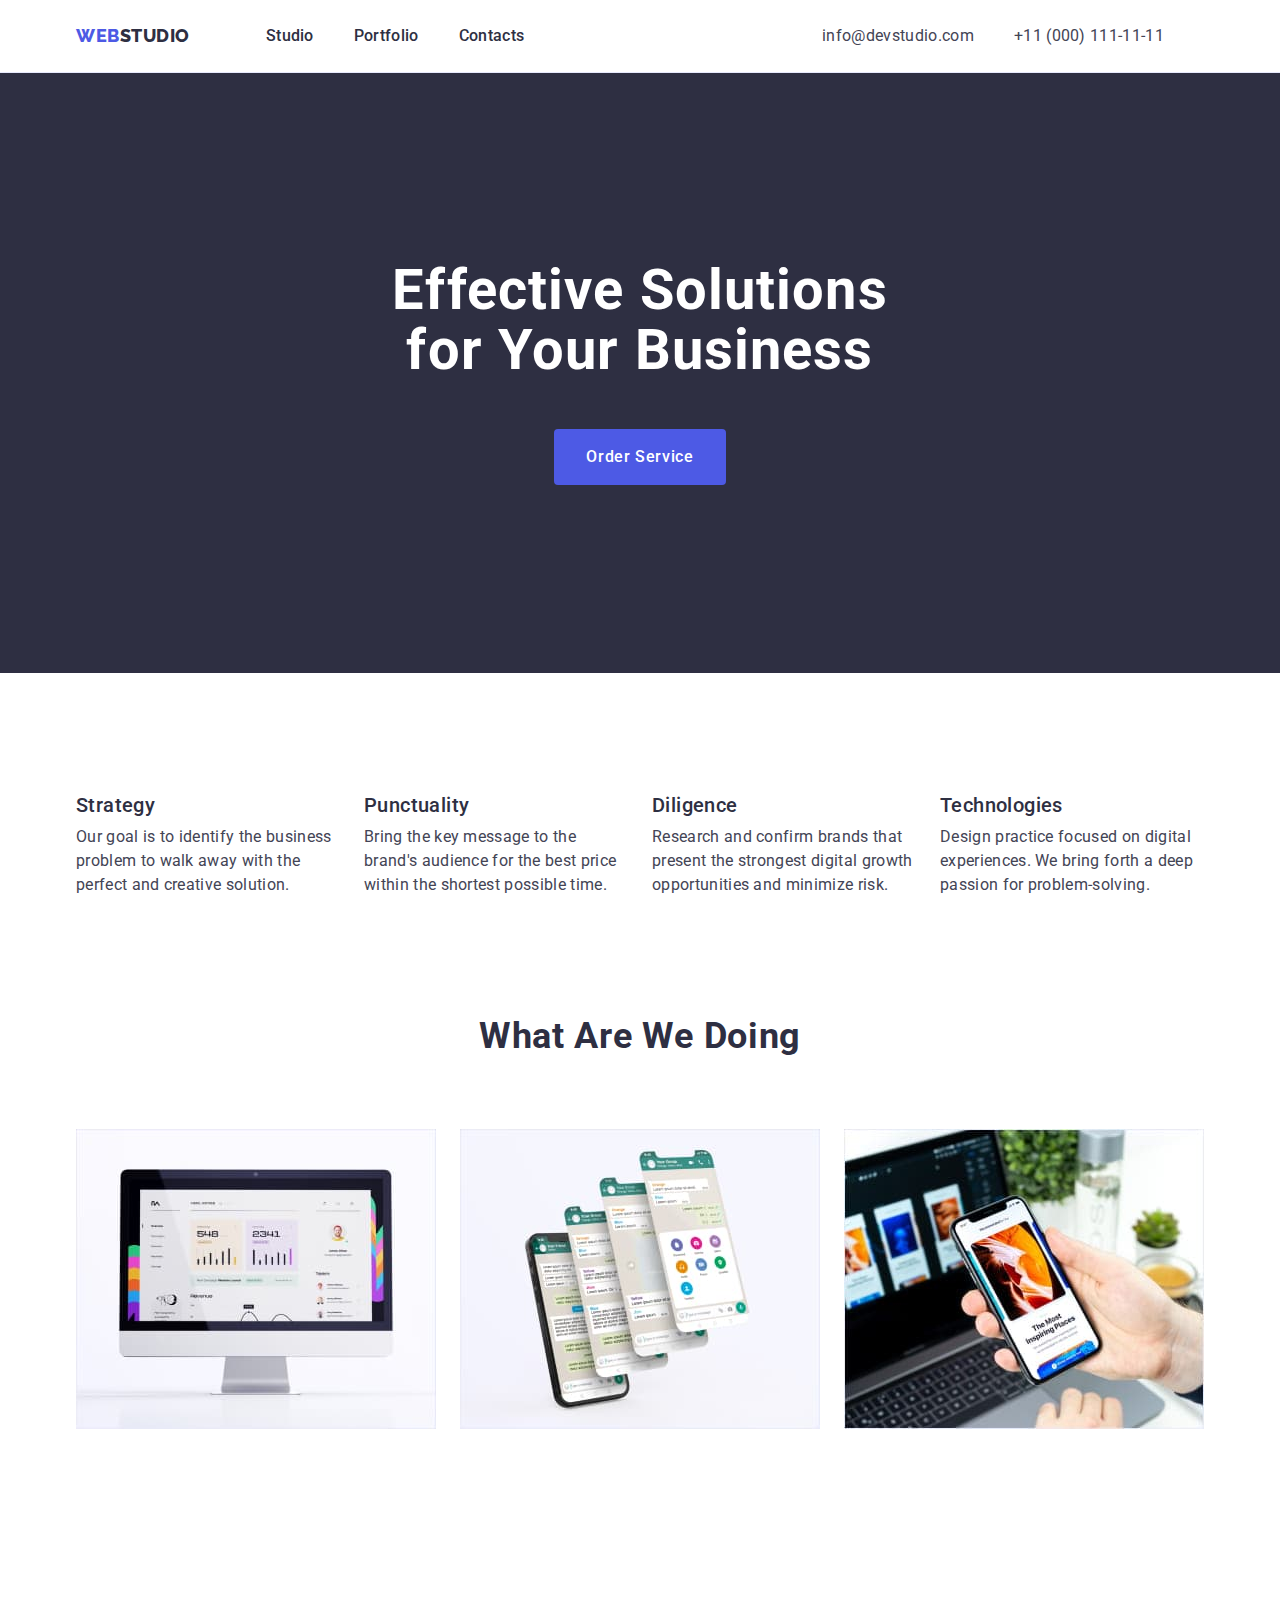
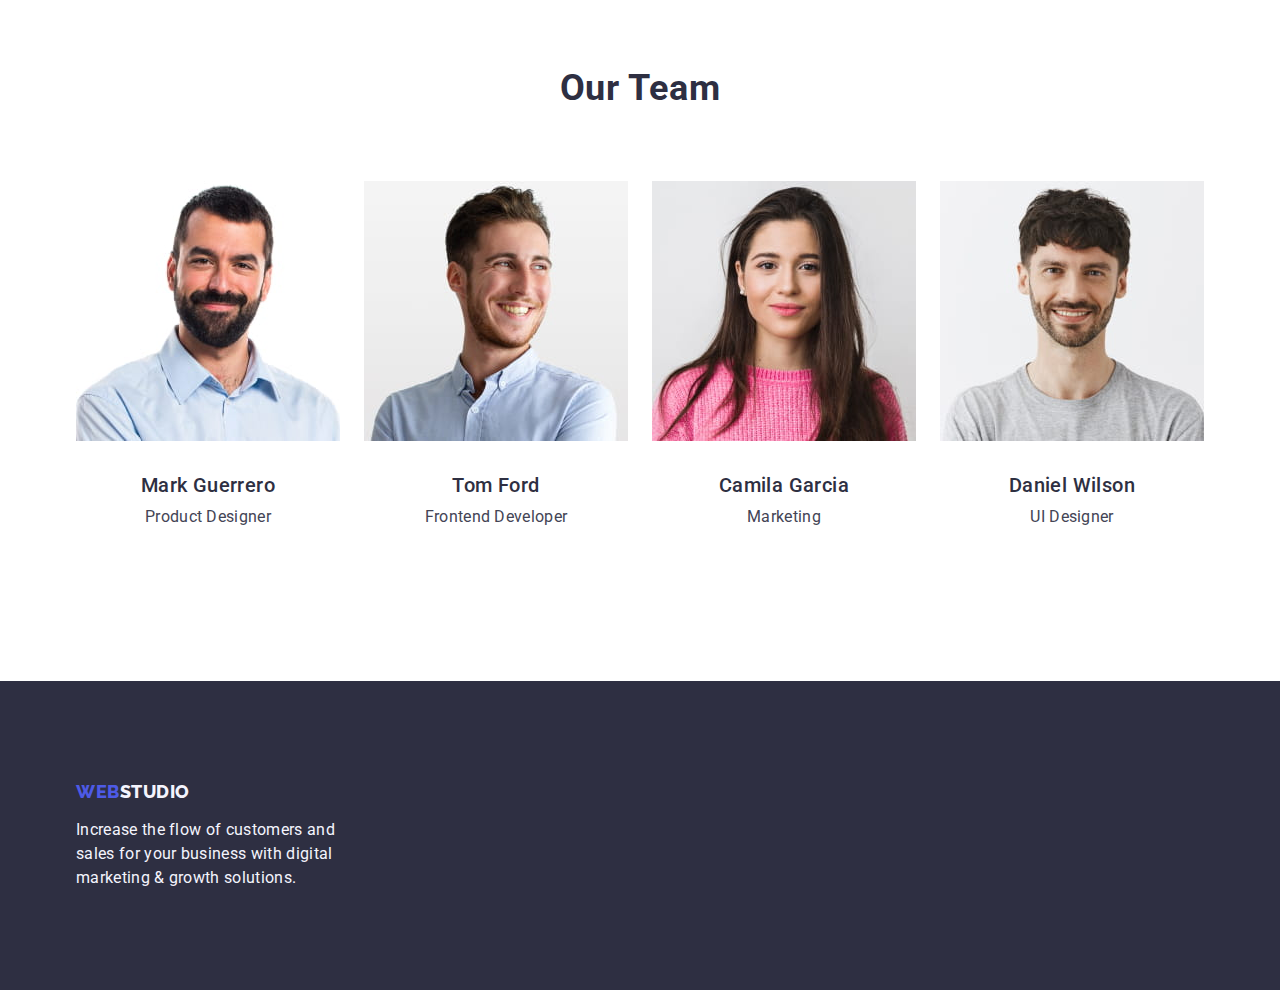
==== index.html @ dcc89d80 "Initial commit" ====
<!DOCTYPE html>
<html lang="en">
  <head>
    <meta charset="UTF-8" />
    <meta http-equiv="X-UA-Compatible" content="IE=edge" />
    <meta name="viewport" content="width=device-width, initial-scale=1.0" />
    <link rel="preconnect" href="https://fonts.googleapis.com" />
    <link rel="preconnect" href="https://fonts.gstatic.com" crossorigin />
    <link
      href="https://fonts.googleapis.com/css2?family=Raleway:wght@800&family=Roboto:wght@400;500;700&display=swap"
      rel="stylesheet"
    />
    <link
      rel="stylesheet"
      href="https://cdnjs.cloudflare.com/ajax/libs/modern-normalize/1.1.0/modern-normalize.min.css"
    />
    <link rel="stylesheet" href="./css/styles.css" />
    <title>WEB Studio</title>
  </head>
  <body>
    <!-- Main page -->
    <!-- Topline -->
    <header class="topline">
      <div class="container main-nav">
        <nav class="logo-menunav">
          <a class="logo link" href="./index.html">
            Web<span class="logo-text">Studio</span></a
          >
          <!-- Menu Nav -->
          <ul class="menunav list">
            <li class="item">
              <a class="option link" href="./index.html">Studio</a>
            </li>
            <li class="item">
              <a class="option link" href="./portfolio.html">Portfolio</a>
            </li>
            <li class="item"><a class="option link" href="">Contacts</a></li>
          </ul>
        </nav>
        <address class="address">
          <ul class="contacts list">
            <li class="item">
              <a class="contacts-option link" href="mailto:info@devstudio.com"
                >info@devstudio.com</a
              >
            </li>
            <li class="item">
              <a class="contacts-option link" href="tel:+110001111111"
                >+11 (000) 111-11-11</a
              >
            </li>
          </ul>
        </address>
      </div>
    </header>
    <main>
      <!-- Scrolls -->
      <section class="hero">
        <div class="container">
          <h1 class="hero-text">Effective Solutions for Your Business</h1>
          <button type="button" class="hero-button">Order Service</button>
        </div>
      </section>
      <!-- Section 2 -->
      <section class="section">
        <div class="container">
          <h2 class="sectiontwo-title" hidden>Features</h2>
          <ul class="features list">
            <li class="item">
              <h3 class="section-header">Strategy</h3>
              <p class="section-description">
                Our goal is to identify the business problem to walk away with
                the perfect and creative solution.
              </p>
            </li>
            <li class="item">
              <h3 class="section-header">Punctuality</h3>
              <p class="section-description">
                Bring the key message to the brand's audience for the best price
                within the shortest possible time.
              </p>
            </li>
            <li class="item">
              <h3 class="section-header">Diligence</h3>
              <p class="section-description">
                Research and confirm brands that present the strongest digital
                growth opportunities and minimize risk.
              </p>
            </li>
            <li class="item">
              <h3 class="section-header">Technologies</h3>
              <p class="section-description">
                Design practice focused on digital experiences. We bring forth a
                deep passion for problem-solving.
              </p>
            </li>
          </ul>
        </div>
      </section>
      <!-- Section 3 -->
      <section class="section-works">
        <div class="container">
          <h2 class="section-title">What are we doing</h2>
          <ul class="works list">
            <li class="item">
              <img
                src="./images/about/img1.jpg"
                alt="Image of monitor"
                width="360"
                height="300"
              />
            </li>
            <li class="item">
              <img
                src="./images//about/img2.jpg"
                alt="Image of smartphone"
                width="360"
                height="300"
              />
            </li>
            <li class="item">
              <img
                src="./images//about/img3.jpg"
                alt="Image of notebook+smartphone"
                width="360"
                height="300"
              />
            </li>
          </ul>
        </div>
      </section>
      <!-- Section 4 -->
      <section class="section-team">
        <div class="container">
          <h2 class="section-title">Our Team</h2>
          <ul class="team list">
            <li class="section-four-list-item item">
              <img
                src="./images//team_photo/photo_Mark.jpg"
                alt="Photo-of-Mark"
                width="264"
                height="260"
              />
              <div class="team-name-profession">
                <h3 class="section-header">Mark Guerrero</h3>
                <p class="section-description">Product Designer</p>
              </div>
            </li>
            <li class="section-four-list-item item">
              <img
                src="./images/team_photo/photo_Tom.jpg"
                alt="Photo-of-Tom"
                width="264"
                height="260"
              />
              <div class="team-name-profession">
                <h3 class="section-header">Tom Ford</h3>
                <p class="section-description">Frontend Developer</p>
              </div>
            </li>
            <li class="section-four-list-item item">
              <img
                src="./images//team_photo/photo_Camila.jpg"
                alt="Photo of Camila"
                width="264"
                height="260"
              />
              <div class="team-name-profession">
                <h3 class="section-header">Camila Garcia</h3>
                <p class="section-description">Marketing</p>
              </div>
            </li>
            <li class="section-four-list-item item">
              <img
                src="./images//team_photo/photo_Daniel.jpg"
                alt="Photo of Daniel"
                width="264"
                height="260"
              />
              <div class="team-name-profession">
                <h3 class="section-header">Daniel Wilson</h3>
                <p class="section-description">UI Designer</p>
              </div>
            </li>
          </ul>
        </div>
      </section>
    </main>
    <!-- Fotter -->
    <footer class="footer">
      <div class="container">
        <a class="logofooter link" href="./index.html">
          Web<span class="logofooter-text">Studio</span></a
        >
        <p class="footer-description">
          Increase the flow of customers and sales for your business with
          digital marketing & growth solutions.
        </p>
      </div>
    </footer>
  </body>
</html>
---- css/styles.css ----
html {
  box-sizing: border-box;
}
*,
*::after,
*::before {
  box-sizing: inherit;
}
:root {
  --primary-text-color: #2e2f42;
  --accent-color: #4d5ae5;
  --main-text-color: #434455;
  --hero-footer-background-color: #2e2f42;
  --button-section-background-color: #f4f4fd;
  --button-border-color: #e7e9fc;
}
body {
  background-color: #ffffff;
  font-family: Roboto, sans-serif;
  letter-spacing: 0.02em;
  color: var(--main-text-color);
}
.link {
  text-decoration: none;
}
.list {
  list-style: none;
  padding: 0;
  margin: 0;
}
h1,
h2,
h3,
p {
  margin-top: 0;
  margin-bottom: 0;
}
img {
  display: block;
}
/* Top-line */
.topline {
  border-bottom: 1px solid #e7e9fc;
}
.container {
  width: 1158px;
  box-sizing: border-box;
  padding-left: 15px;
  padding-right: 15px;
  margin-right: auto;
  margin-left: auto;
}
.main-nav {
  display: flex;
  align-items: center;
}
/* Logo */
.logo {
  font-family: Raleway, sans-serif;
  margin-right: 76px;
  font-weight: 800;
  font-size: 18px;
  line-height: 1.17;
  letter-spacing: 0.03em;
  text-transform: uppercase;
  color: var(--accent-color);
}
.logo-text {
  color: var(--primary-text-color);
}
/* Menunav */

.logo-menunav {
  display: flex;
  align-items: center;
}
.menunav {
  display: flex;
  gap: 40px;
}
.menunav .item:last-child {
  margin-right: 0px;
}
.option {
  display: block;
  padding-top: 24px;
  padding-bottom: 24px;
  font-weight: 500;
  font-size: 16px;
  line-height: 1.5;
  color: var(--primary-text-color);
  letter-spacing: 0.02em;
}
.option:hover {
  color: #404bbf;
}
.option:focus {
  color: #404bbf;
}
/* Menunav-Adress */

.address {
  font-style: normal;
  margin-left: auto;
}
.contacts {
  display: flex;
  gap: 40px;
}
.contacts .item:last-child {
  margin-right: 40px;
  :40px ;
}
.contacts-option {
  font-weight: 400;
  font-size: 16px;
  line-height: 1.5;
  color: var(--main-text-color);
}
.contacts-option:hover {
  color: #404bbf;
}
.contacts-option:focus {
  color: #404bbf;
}
/* Scrolls */
/* Hero */
.hero {
  background-color: var(--hero-footer-background-color);
  padding: 188px 0;
}

.hero-text {
  max-width: 496px;
  margin-top: 0;
  margin-bottom: 0;
  color: #ffffff;
  font-weight: 700;
  font-size: 56px;
  line-height: 1.07;
  text-align: center;
  letter-spacing: 0.02em;
  margin-right: auto;
  margin-left: auto;
}
.hero-button {
  display: block;
  background-color: #4d5ae5;
  font-family: inherit;
  font-weight: 500;
  font-size: 16px;
  line-height: 1.5;
  letter-spacing: 0.04em;
  color: #ffffff;
  height: 56px;
  border-radius: 4px;
  border: none;
  cursor: pointer;
  min-width: 169px;
  margin-top: 48px;
  padding-top: 16px;
  padding-bottom: 16px;
  padding-left: 32px;
  padding-right: 32px;
  margin-left: auto;
  margin-right: auto;
}
.hero-button:focus {
  background-color: #404bbf;
}
.hero-button:hover {
  background-color: #404bbf;
}

/* Sections */
.section {
  padding: 120px 0;
}
.section-works {
  padding-bottom: 120px;
}
.section-team {
  padding: 120px 0;
  background-color: var (--button-section-background-color);
}
.sectiontwo-title {
  font-weight: 700;
  font-size: 36px;
  line-height: 1.11;
  letter-spacing: 0.02em;
  text-transform: capitalize;
  color: var(--primary-text-color);
}
.section-title {
  font-weight: 700;
  font-size: 36px;
  line-height: 1.11;
  letter-spacing: 0.02em;
  text-transform: capitalize;
  text-align: center;
  color: var(--primary-text-color);
  margin-bottom: 72px;
}
.section-header {
  font-weight: 500;
  font-size: 20px;
  line-height: 1.2;
  letter-spacing: 0.02em;
  color: var(--primary-text-color);
  margin-bottom: 8px;
}
.section-description {
  font-size: 16px;
  line-height: 1.5;
  color: var(--main-text-color);
}

.section-four-list-item {
  background-color: #ffffff;
  width: 264px;
  text-align: center;
  border-radius: 0px 0px 4px 4px;
}
.section-four-list-item:last-child {
  margin-right: 0px;
}
/* Section-2-Features */
.features {
  display: flex;
  gap: 24px;
}
.features .item:last-child {
  margin-right: 0px;
}
.features .item {
  width: 264px;
}
/* Section-3-Works */
.works {
  display: flex;
  gap: 24px;
}
.works .item:last-child {
  margin-right: 0px;
}
/* Section-4-Team */
.team {
  display: flex;
  gap: 24px;
}
.team-name-profession {
  padding: 32px 16px;
}
.team-name-profession .section-header {
  text-align: center;
}
.team-name-profession .section-description {
  text-align: center;
}
/* Footer */
.footer {
  background-color: var(--hero-footer-background-color);
  padding-top: 100px;
  padding-bottom: 100px;
}
.logofooter {
  display: inline-block;
  font-family: Raleway, sans-serif;
  font-weight: 800;
  font-size: 18px;
  line-height: 1.17;
  letter-spacing: 0.03em;
  text-transform: uppercase;
  color: var(--accent-color);
  margin-bottom: 16px;
}
.logofooter-text {
  color: #f4f4fd;
}
.footer-description {
  width: 264px;
  font-size: 16px;
  line-height: 1.5;
  color: #f4f4fd;
}
/* Portfolio */
/* Filter */
.filter {
  display: flex;
  justify-content: center;
  margin-bottom: 72px;
  gap: 24px;
}
.filter .item:last-child {
  margin-right: 0px;
}
.section-portfolio {
  padding: 96px 0 120px;
}
.filter-button {
  font-family: inherit;
  font-weight: 500;
  font-size: 16px;
  line-height: 1.5;
  letter-spacing: 0.04em;
  color: var(--accent-color);
  background-color: var(--button-section-background-color);
  text-align: center;
  cursor: pointer;
  border: 1px solid var(--button-border-color);
  border-radius: 4px;
  padding: 12px 24px;
}
.filter-button:focus {
  background-color: #404bbf;
  color: #ffffff;
  border: 1px solid transparent;
}
.filter-button:hover {
  background-color: #404bbf;
  color: #ffffff;
  border: 1px solid transparent;
}
.filter-button:focus {
  background-color: #404bbf;
  color: #ffffff;
}
/* Our projects */
.projects {
  display: flex;
  flex-wrap: wrap;
}
.projects-name {
  padding: 32px 16px;
  border: 1px solid #e7e9fc;
  border-top: none;
}
.projects .item {
  width: 360px;
  margin-right: 24px;
  margin-bottom: 48px;
}
.projects .item.item:nth-child(3n) {
  margin-right: 0px;
}
.projects .item.item:nth-last-child(-n + 3) {
  margin-bottom: 0px;
}
.our-projects-name {
  font-weight: 500;
  font-size: 20px;
  line-height: 1.2;
  letter-spacing: 0.02em;
  color: var(--primary-text-color);
  margin-bottom: 8px;
}
.our-projects-description {
  font-size: 16px;
  line-height: 1.5;
  letter-spacing: 0.02em;
  color: var(--main-text-color);
}
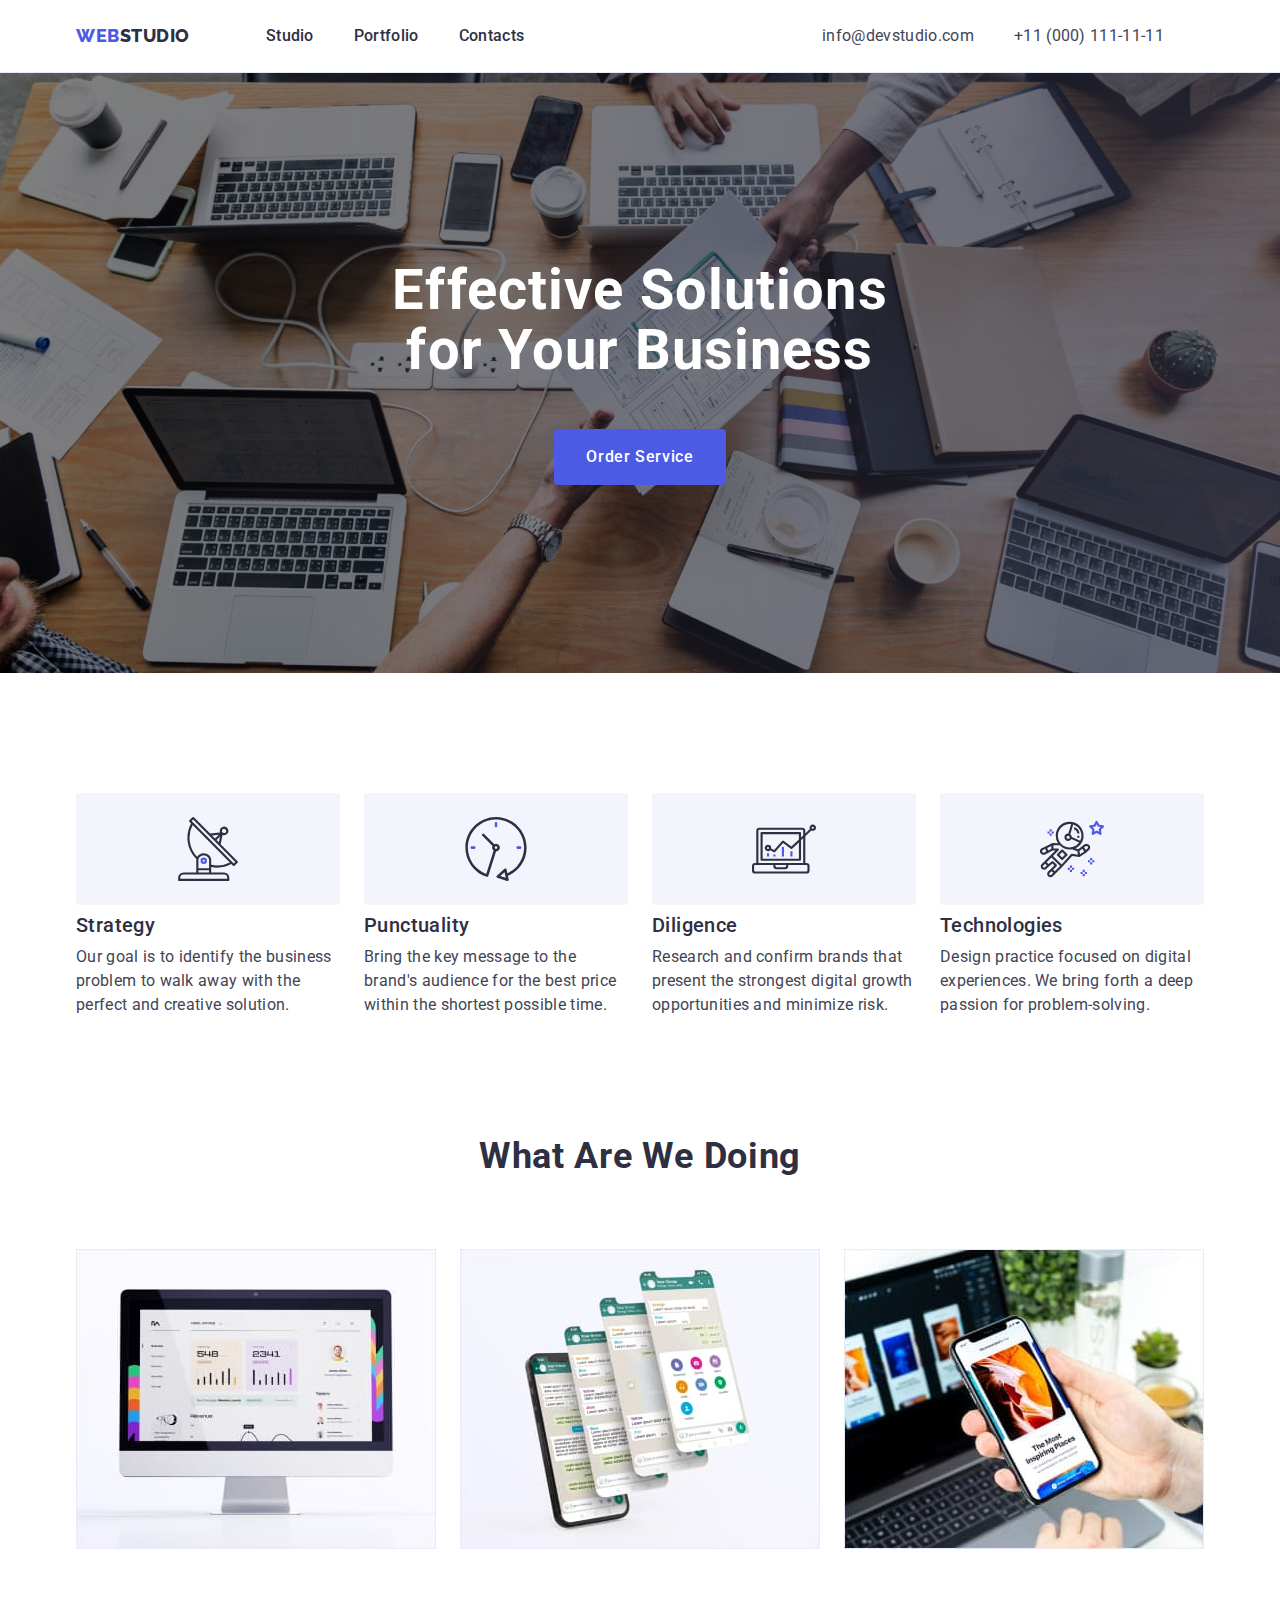
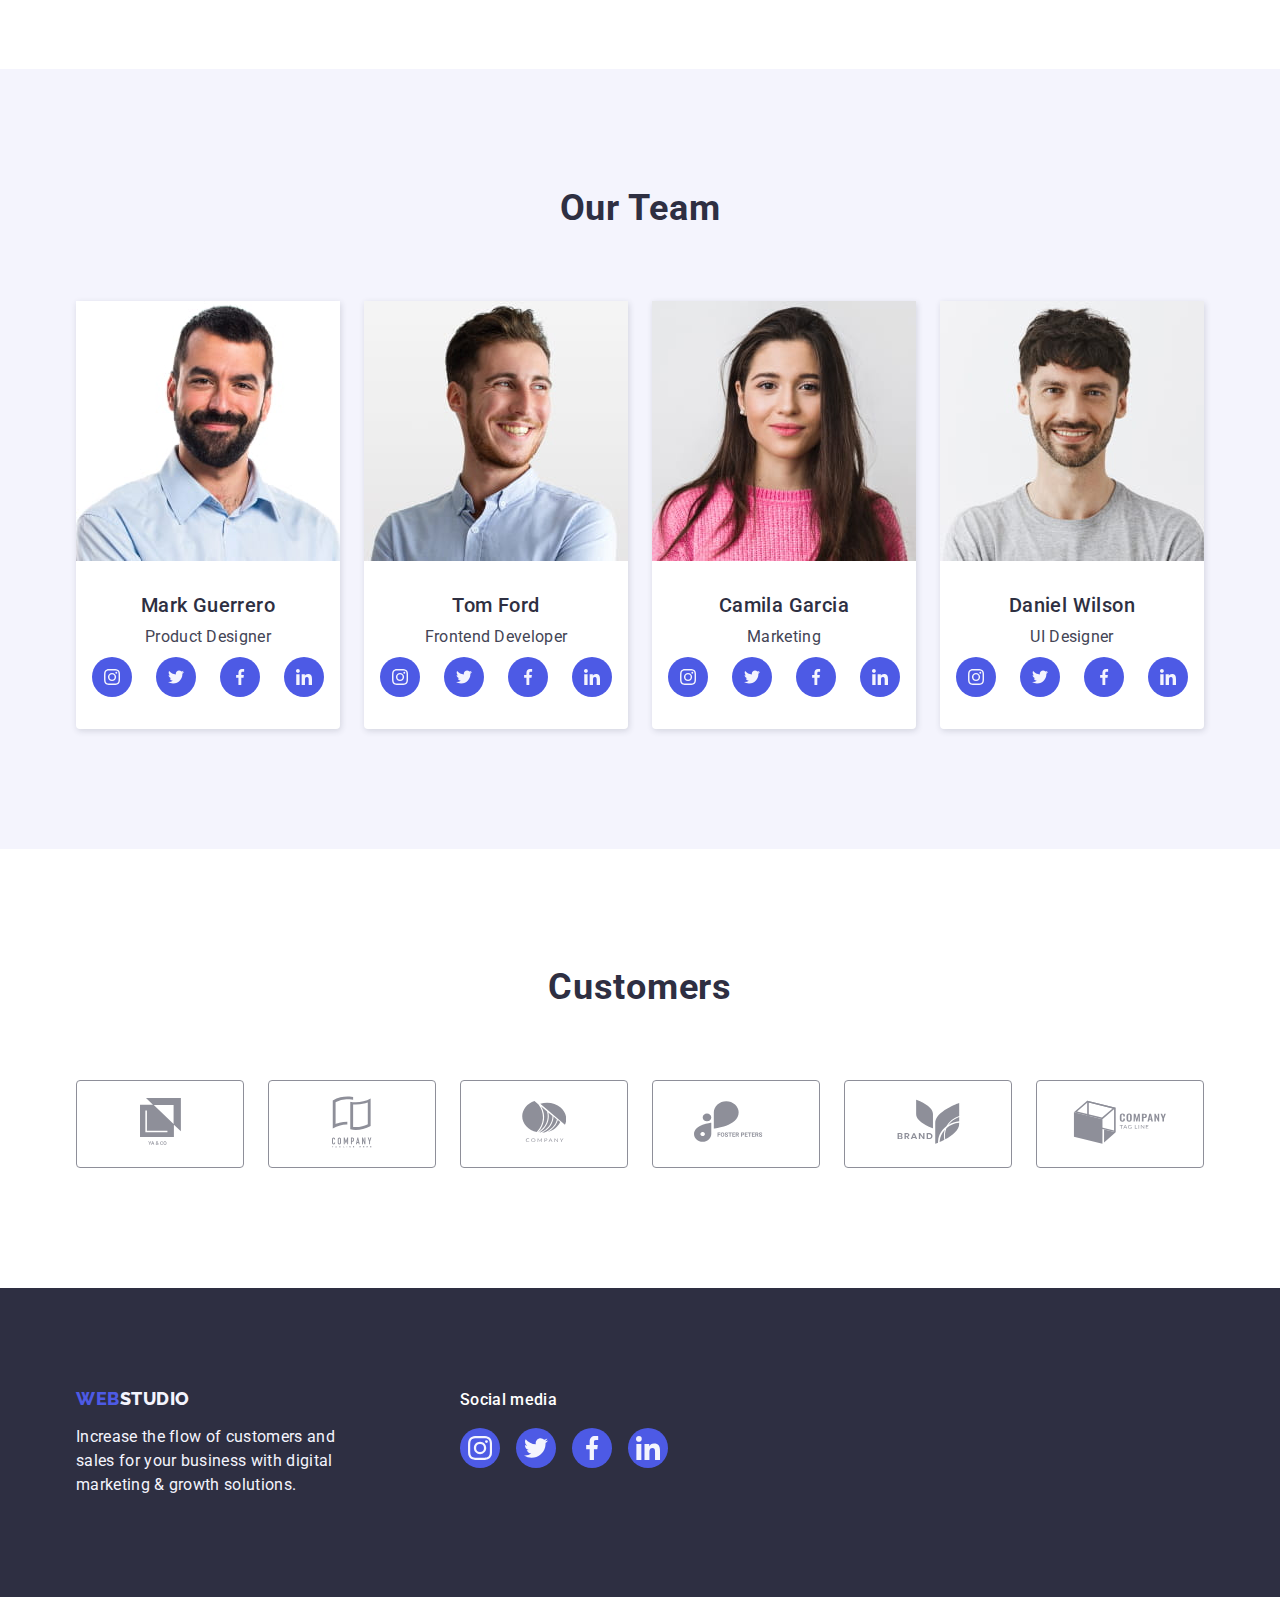
==== commit 974dc856: "Html,css update" ====
--- a/index.html
+++ b/index.html
@@ -66,28 +66,48 @@
         <div class="container">
           <h2 class="sectiontwo-title" hidden>Features</h2>
           <ul class="features list">
-            <li class="item">
+            <li class="strategy item">
+              <div class="features-icon">
+                <svg width="64" height="64">
+                  <use href="./images/symbol-defs.svg#icon-antenna-1"></use>
+                </svg>
+              </div>
               <h3 class="section-header">Strategy</h3>
               <p class="section-description">
                 Our goal is to identify the business problem to walk away with
                 the perfect and creative solution.
               </p>
             </li>
-            <li class="item">
+            <li class="punctuality item">
+              <div class="features-icon">
+                <svg width="64" height="64">
+                  <use href="./images/symbol-defs.svg#icon-clock-1"></use>
+                </svg>
+              </div>
               <h3 class="section-header">Punctuality</h3>
               <p class="section-description">
                 Bring the key message to the brand's audience for the best price
                 within the shortest possible time.
               </p>
             </li>
-            <li class="item">
+            <li class="diligence item">
+              <div class="features-icon">
+                <svg width="64" height="64">
+                  <use href="./images/symbol-defs.svg#icon-diagram-1"></use>
+                </svg>
+              </div>
               <h3 class="section-header">Diligence</h3>
               <p class="section-description">
                 Research and confirm brands that present the strongest digital
                 growth opportunities and minimize risk.
               </p>
             </li>
-            <li class="item">
+            <li class="technologies item">
+              <div class="features-icon">
+                <svg width="64" height="64">
+                  <use href="./images/symbol-defs.svg#icon-astronaut-1"></use>
+                </svg>
+              </div>
               <h3 class="section-header">Technologies</h3>
               <p class="section-description">
                 Design practice focused on digital experiences. We bring forth a
@@ -144,6 +164,40 @@
               <div class="team-name-profession">
                 <h3 class="section-header">Mark Guerrero</h3>
                 <p class="section-description">Product Designer</p>
+                <ul class="team-social list">
+                  <li class="item">
+                    <a class="link" href="https://www.instagram.com/"
+                      ><svg class="icon" width="16" height="16">
+                        <use
+                          href="./images/symbol-defs.svg#icon-instagram-2"
+                        ></use></svg
+                    ></a>
+                  </li>
+                  <li class="item">
+                    <a class="link" href=""
+                      ><svg class="icon" width="16" height="16">
+                        <use
+                          href="./images/symbol-defs.svg#icon-twitter-1"
+                        ></use></svg
+                    ></a>
+                  </li>
+                  <li class="item">
+                    <a class="link" href=""
+                      ><svg class="icon" width="16" height="16">
+                        <use
+                          href="./images/symbol-defs.svg#icon-facebook-1"
+                        ></use></svg
+                    ></a>
+                  </li>
+                  <li class="item">
+                    <a class="link" href=""
+                      ><svg class="icon" width="16" height="16">
+                        <use
+                          href="./images/symbol-defs.svg#icon-linkedin-1"
+                        ></use></svg
+                    ></a>
+                  </li>
+                </ul>
               </div>
             </li>
             <li class="section-four-list-item item">
@@ -156,6 +210,40 @@
               <div class="team-name-profession">
                 <h3 class="section-header">Tom Ford</h3>
                 <p class="section-description">Frontend Developer</p>
+                <ul class="team-social list">
+                  <li class="item">
+                    <a class="link" href="https://www.instagram.com/"
+                      ><svg class="icon" width="16" height="16">
+                        <use
+                          href="./images/symbol-defs.svg#icon-instagram-2"
+                        ></use></svg
+                    ></a>
+                  </li>
+                  <li class="item">
+                    <a class="link" href=""
+                      ><svg class="icon" width="16" height="16">
+                        <use
+                          href="./images/symbol-defs.svg#icon-twitter-1"
+                        ></use></svg
+                    ></a>
+                  </li>
+                  <li class="item">
+                    <a class="link" href=""
+                      ><svg class="icon" width="16" height="16">
+                        <use
+                          href="./images/symbol-defs.svg#icon-facebook-1"
+                        ></use></svg
+                    ></a>
+                  </li>
+                  <li class="item">
+                    <a class="link" href=""
+                      ><svg class="icon" width="16" height="16">
+                        <use
+                          href="./images/symbol-defs.svg#icon-linkedin-1"
+                        ></use></svg
+                    ></a>
+                  </li>
+                </ul>
               </div>
             </li>
             <li class="section-four-list-item item">
@@ -168,6 +256,40 @@
               <div class="team-name-profession">
                 <h3 class="section-header">Camila Garcia</h3>
                 <p class="section-description">Marketing</p>
+                <ul class="team-social list">
+                  <li class="item">
+                    <a class="link" href="https://www.instagram.com/"
+                      ><svg class="icon" width="16" height="16">
+                        <use
+                          href="./images/symbol-defs.svg#icon-instagram-2"
+                        ></use></svg
+                    ></a>
+                  </li>
+                  <li class="item">
+                    <a class="link" href=""
+                      ><svg class="icon" width="16" height="16">
+                        <use
+                          href="./images/symbol-defs.svg#icon-twitter-1"
+                        ></use></svg
+                    ></a>
+                  </li>
+                  <li class="item">
+                    <a class="link" href=""
+                      ><svg class="icon" width="16" height="16">
+                        <use
+                          href="./images/symbol-defs.svg#icon-facebook-1"
+                        ></use></svg
+                    ></a>
+                  </li>
+                  <li class="item">
+                    <a class="link" href=""
+                      ><svg class="icon" width="16" height="16">
+                        <use
+                          href="./images/symbol-defs.svg#icon-linkedin-1"
+                        ></use></svg
+                    ></a>
+                  </li>
+                </ul>
               </div>
             </li>
             <li class="section-four-list-item item">
@@ -180,7 +302,85 @@
               <div class="team-name-profession">
                 <h3 class="section-header">Daniel Wilson</h3>
                 <p class="section-description">UI Designer</p>
-              </div>
+                <ul class="team-social list">
+                  <li class="item">
+                    <a class="link" href="https://www.instagram.com/"
+                      ><svg class="icon" width="16" height="16">
+                        <use
+                          href="./images/symbol-defs.svg#icon-instagram-2"
+                        ></use></svg
+                    ></a>
+                  </li>
+                  <li class="item">
+                    <a class="link" href=""
+                      ><svg class="icon" width="16" height="16">
+                        <use
+                          href="./images/symbol-defs.svg#icon-twitter-1"
+                        ></use></svg
+                    ></a>
+                  </li>
+                  <li class="item">
+                    <a class="link" href=""
+                      ><svg class="icon" width="16" height="16">
+                        <use
+                          href="./images/symbol-defs.svg#icon-facebook-1"
+                        ></use></svg
+                    ></a>
+                  </li>
+                  <li class="item">
+                    <a class="link" href=""
+                      ><svg class="icon" width="16" height="16">
+                        <use
+                          href="./images/symbol-defs.svg#icon-linkedin-1"
+                        ></use></svg
+                    ></a>
+                  </li>
+                </ul>
+              </div>
+            </li>
+          </ul>
+        </div>
+      </section>
+      <!-- Section 5 -->
+      <section class="section-customers">
+        <div class="container">
+          <h2 class="section-title">Customers</h2>
+          <ul class="customers list">
+            <li class="section-five-list-item item">
+              <a class="customer-icon-link" href=""
+                ><svg class="icon" width="41" height="47">
+                  <use href="./images/symbol-defs.svg#icon-Client_1"></use></svg
+              ></a>
+            </li>
+            <li class="section-five-list-item item">
+              <a class="customer-icon-link" href=""
+                ><svg class="icon" width="40" height="52">
+                  <use href="./images/symbol-defs.svg#icon-Client_2"></use></svg
+              ></a>
+            </li>
+            <li class="section-five-list-item item">
+              <a class="customer-icon-link" href=""
+                ><svg class="icon" width="44" height="41">
+                  <use href="./images/symbol-defs.svg#icon-Client_3"></use></svg
+              ></a>
+            </li>
+            <li class="section-five-list-item item">
+              <a class="customer-icon-link" href=""
+                ><svg class="icon" width="84" height="41">
+                  <use href="./images/symbol-defs.svg#icon-Client_4"></use></svg
+              ></a>
+            </li>
+            <li class="section-five-list-item item">
+              <a class="customer-icon-link" href=""
+                ><svg class="icon" width="63" height="45">
+                  <use href="./images/symbol-defs.svg#icon-Client_5"></use></svg
+              ></a>
+            </li>
+            <li class="section-five-list-item item">
+              <a class="customer-icon-link" href=""
+                ><svg class="icon" width="94" height="44">
+                  <use href="./images/symbol-defs.svg#icon-Client_6"></use></svg
+              ></a>
             </li>
           </ul>
         </div>
@@ -189,13 +389,50 @@
     <!-- Fotter -->
     <footer class="footer">
       <div class="container">
-        <a class="logofooter link" href="./index.html">
-          Web<span class="logofooter-text">Studio</span></a
-        >
-        <p class="footer-description">
-          Increase the flow of customers and sales for your business with
-          digital marketing & growth solutions.
-        </p>
+        <ul class="footer-list list">
+          <li>
+            <a class="logofooter link" href="./index.html">
+              Web<span class="logofooter-text">Studio</span></a
+            >
+            <p class="footer-description">
+              Increase the flow of customers and sales for your business with
+              digital marketing & growth solutions.
+            </p>
+          </li>
+          <li>
+            <h4 class="social-section-header">Social media</h4>
+            <ul class="social-links list">
+              <il class="item"
+                ><a href=""
+                  ><svg class="icon" width="24" height="24">
+                    <use
+                      href="./images/symbol-defs.svg#icon-instagram-2"
+                    ></use></svg></a
+              ></il>
+              <il class="item"
+                ><a href=""
+                  ><svg class="icon" width="24" height="24">
+                    <use
+                      href="./images/symbol-defs.svg#icon-twitter-1"
+                    ></use></svg></a
+              ></il>
+              <il class="item"
+                ><a href=""
+                  ><svg class="icon" width="24" height="24">
+                    <use
+                      href="./images/symbol-defs.svg#icon-facebook-1"
+                    ></use></svg></a
+              ></il>
+              <il class="item"
+                ><a href=""
+                  ><svg class="icon" width="24" height="24">
+                    <use
+                      href="./images/symbol-defs.svg#icon-linkedin-1"
+                    ></use></svg></a
+              ></il>
+            </ul>
+          </li>
+        </ul>
       </div>
     </footer>
   </body>
--- a/css/styles.css
+++ b/css/styles.css
@@ -13,6 +13,8 @@
   --hero-footer-background-color: #2e2f42;
   --button-section-background-color: #f4f4fd;
   --button-border-color: #e7e9fc;
+  --features-icon-bgcolor: #f4f4fd;
+  --client-icon-color: #8e8f99;
 }
 body {
   background-color: #ffffff;
@@ -31,6 +33,7 @@
 h1,
 h2,
 h3,
+h4,
 p {
   margin-top: 0;
   margin-bottom: 0;
@@ -125,9 +128,23 @@
 }
 /* Scrolls */
 /* Hero */
+
 .hero {
   background-color: var(--hero-footer-background-color);
   padding: 188px 0;
+  max-width: 1440px;
+  height: 600px;
+  margin-right: auto;
+  margin-left: auto;
+  background-image: linear-gradient(
+      to right,
+      rgba(0, 0, 0, 0.5),
+      rgba(46, 47, 66, 0.7)
+    ),
+    url(../images/hero/people-office\ 1.jpg);
+  background-repeat: no-repeat;
+  background-position: center;
+  background-size: cover;
 }
 
 .hero-text {
@@ -181,7 +198,11 @@
 }
 .section-team {
   padding: 120px 0;
-  background-color: var (--button-section-background-color);
+  background-color: var(--button-section-background-color);
+}
+.section-customers {
+  padding-top: 119px;
+  padding-bottom: 120px;
 }
 .sectiontwo-title {
   font-weight: 700;
@@ -220,6 +241,7 @@
   width: 264px;
   text-align: center;
   border-radius: 0px 0px 4px 4px;
+  box-shadow: 1px 2px 6px rgba(46, 47, 66, 0.16);
 }
 .section-four-list-item:last-child {
   margin-right: 0px;
@@ -235,6 +257,15 @@
 .features .item {
   width: 264px;
 }
+.features-icon {
+  display: block;
+  max-width: 264px;
+  max-height: 112px;
+  background-color: var(--features-icon-bgcolor);
+  padding: 24px 100px 24px 100px;
+  margin-bottom: 8px;
+  border-radius: 4px;
+}
 /* Section-3-Works */
 .works {
   display: flex;
@@ -256,12 +287,77 @@
 }
 .team-name-profession .section-description {
   text-align: center;
+  margin-bottom: 8px;
+}
+.team-social {
+  display: flex;
+  gap: 24px;
+  justify-content: center;
+}
+.team-social .item {
+  display: inline-block;
+  width: 40px;
+  height: 40px;
+  padding: 12px;
+  border-radius: 50%;
+  background-color: var(--accent-color);
+}
+.team-social .item:hover {
+  background-color: #404bbf;
+}
+.team-social .item:focus {
+  background-color: #404bbf;
+}
+.team-social .item .link {
+  display: block;
+  width: 16px;
+  height: 16px;
+}
+
+/* Section-5-Customers */
+.customers {
+  display: flex;
+  gap: 24px;
+  justify-content: center;
+}
+.section-five-list-item {
+  display: flex;
+  padding: 16px 32px 16px 32px;
+  justify-content: center;
+  align-items: center;
+  width: 188px;
+  height: 88px;
+  border-radius: 4px;
+  border: 1px solid var(--client-icon-color);
+}
+.section-five-list-item:hover {
+  border: 1px solid #404bbf;
+}
+.section-five-list-item:focus {
+  border: 1px solid #404bbf;
+}
+.customers .item:last-child {
+  margin-right: 0px;
+}
+.customer-icon-link .icon {
+  fill: var(--client-icon-color);
+}
+.customer-icon-link .icon:hover {
+  fill: #404bbf;
+}
+.customer-icon-link .icon:focus {
+  fill: #404bbf;
 }
 /* Footer */
 .footer {
   background-color: var(--hero-footer-background-color);
   padding-top: 100px;
   padding-bottom: 100px;
+}
+.footer-list {
+  display: flex;
+  align-content: center;
+  gap: 120px;
 }
 .logofooter {
   display: inline-block;
@@ -283,6 +379,35 @@
   line-height: 1.5;
   color: #f4f4fd;
 }
+.social-section-header {
+  font-family: Roboto;
+  font-weight: 500;
+  font-size: 16px;
+  line-height: 1.5;
+  letter-spacing: 0.02em;
+  color: #ffff;
+  margin-bottom: 16px;
+}
+.social-links {
+  display: flex;
+  gap: 16px;
+  justify-content: center;
+}
+.social-links .item {
+  display: inline-block;
+  width: 40px;
+  height: 40px;
+  padding: 8px;
+  border-radius: 50%;
+  background-color: var(--accent-color);
+}
+.social-links .item:hover {
+  background-color:#31D0AA;
+}
+.social-links .item:focus {
+  background-color: #31D0AA);
+}
+
 /* Portfolio */
 /* Filter */
 .filter {
@@ -320,10 +445,12 @@
   background-color: #404bbf;
   color: #ffffff;
   border: 1px solid transparent;
+  box-shadow: 2px 4px 6px rgba(39, 40, 55, 0.5);
 }
 .filter-button:focus {
   background-color: #404bbf;
   color: #ffffff;
+  box-shadow: 2px 4px 6px rgba(39, 40, 55, 0.5);
 }
 /* Our projects */
 .projects {
@@ -340,6 +467,11 @@
   margin-right: 24px;
   margin-bottom: 48px;
 }
+.projects .item:hover {box-shadow: 2px 4px 6px rgba(17, 17, 21, 0.4);
+
+}
+
+
 .projects .item.item:nth-child(3n) {
   margin-right: 0px;
 }
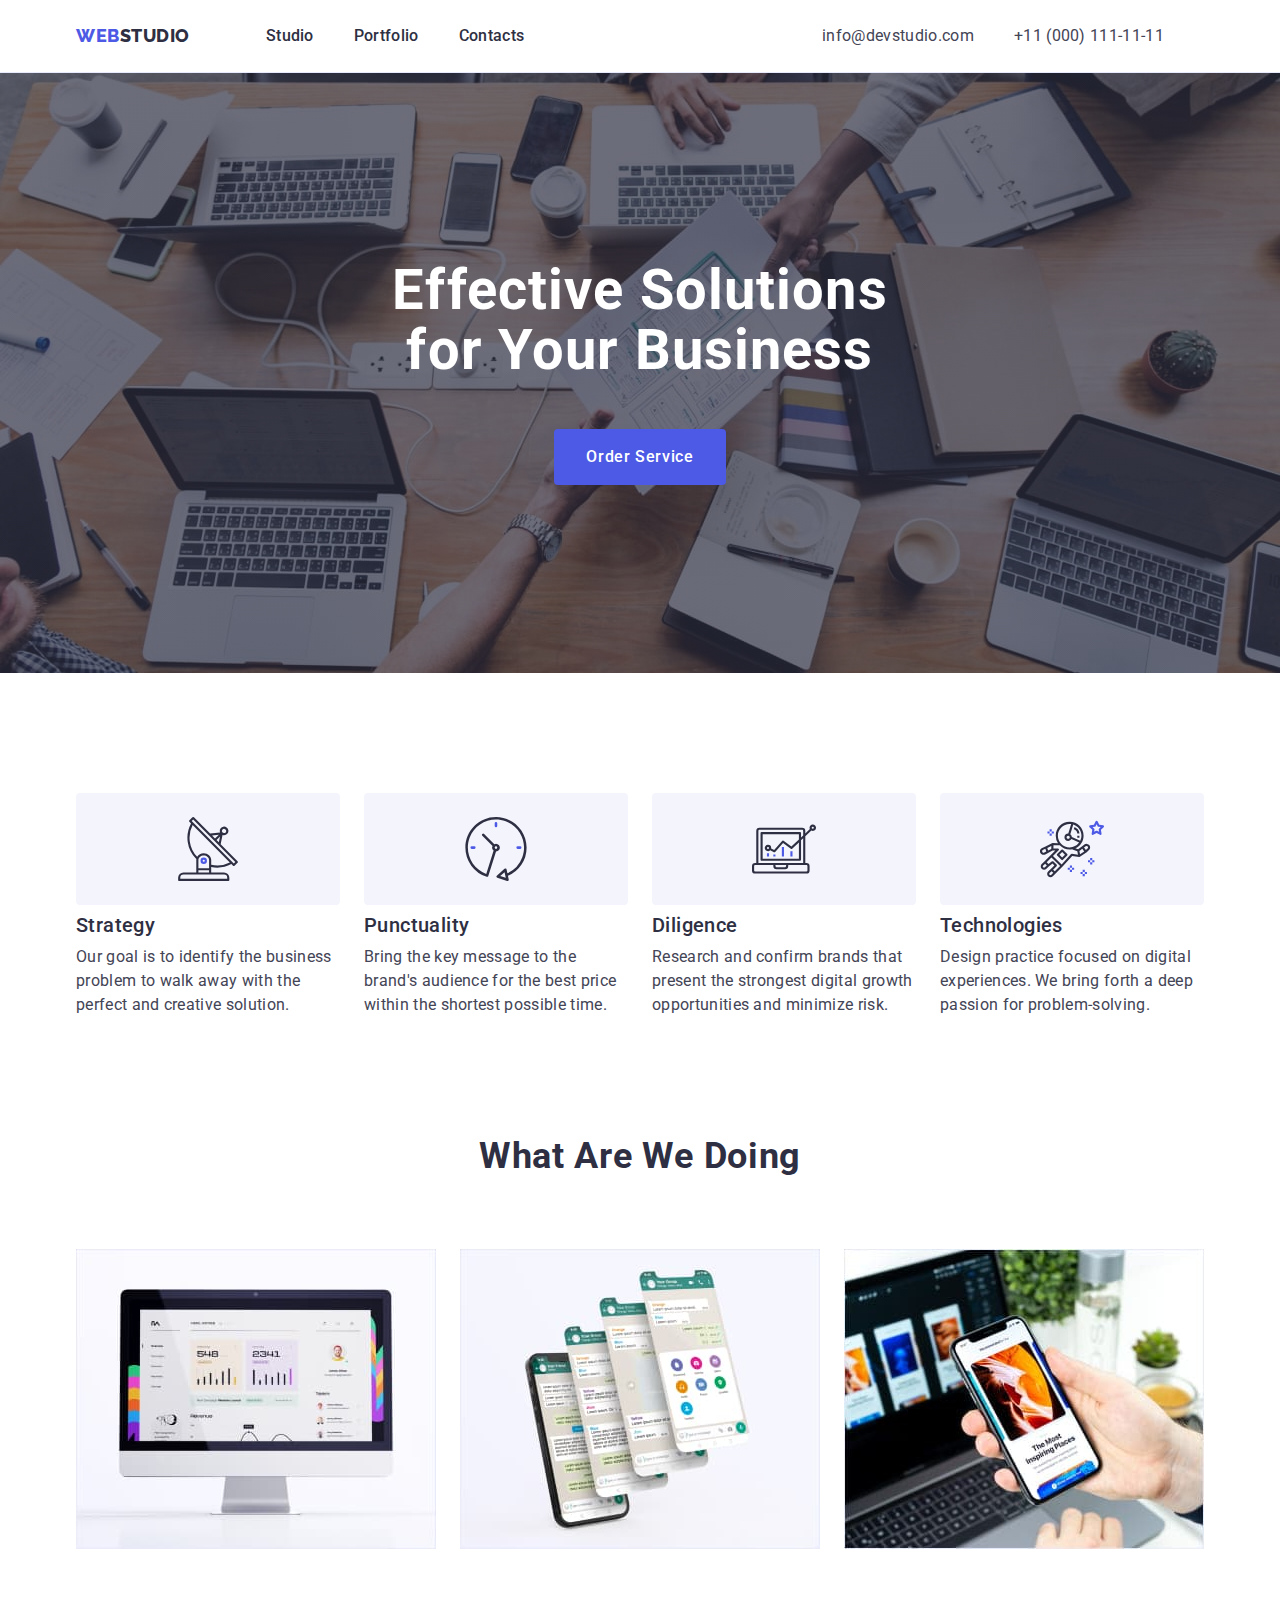
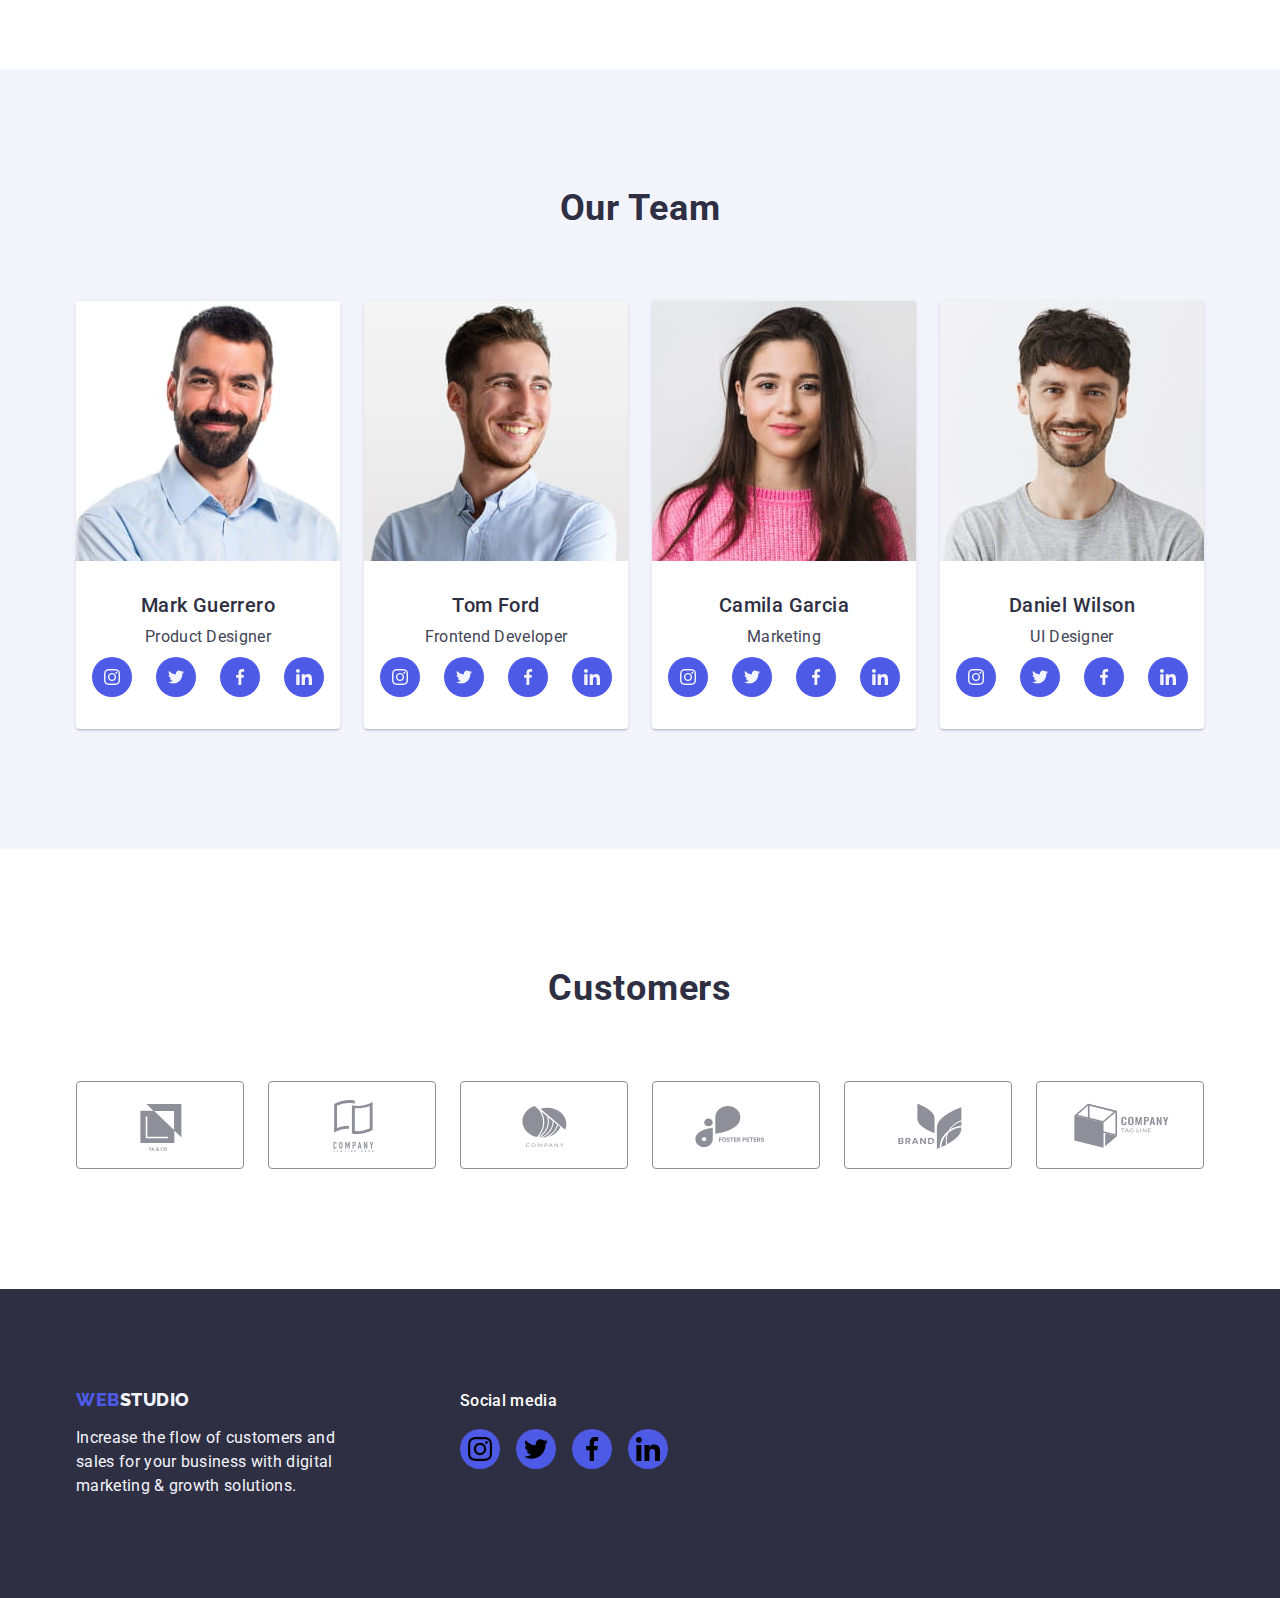
==== commit 8c79e73b: "Html,css-update" ====
--- a/index.html
+++ b/index.html
@@ -69,7 +69,7 @@
             <li class="strategy item">
               <div class="features-icon">
                 <svg width="64" height="64">
-                  <use href="./images/symbol-defs.svg#icon-antenna-1"></use>
+                  <use href="./images/icons.svg#icon-antenna-1"></use>
                 </svg>
               </div>
               <h3 class="section-header">Strategy</h3>
@@ -81,7 +81,7 @@
             <li class="punctuality item">
               <div class="features-icon">
                 <svg width="64" height="64">
-                  <use href="./images/symbol-defs.svg#icon-clock-1"></use>
+                  <use href="./images/icons.svg#icon-clock-1"></use>
                 </svg>
               </div>
               <h3 class="section-header">Punctuality</h3>
@@ -93,7 +93,7 @@
             <li class="diligence item">
               <div class="features-icon">
                 <svg width="64" height="64">
-                  <use href="./images/symbol-defs.svg#icon-diagram-1"></use>
+                  <use href="./images/icons.svg#icon-diagram-1"></use>
                 </svg>
               </div>
               <h3 class="section-header">Diligence</h3>
@@ -105,7 +105,7 @@
             <li class="technologies item">
               <div class="features-icon">
                 <svg width="64" height="64">
-                  <use href="./images/symbol-defs.svg#icon-astronaut-1"></use>
+                  <use href="./images/icons.svg#icon-astronaut-1"></use>
                 </svg>
               </div>
               <h3 class="section-header">Technologies</h3>
@@ -169,31 +169,31 @@
                     <a class="link" href="https://www.instagram.com/"
                       ><svg class="icon" width="16" height="16">
                         <use
-                          href="./images/symbol-defs.svg#icon-instagram-2"
-                        ></use></svg
-                    ></a>
-                  </li>
-                  <li class="item">
-                    <a class="link" href=""
-                      ><svg class="icon" width="16" height="16">
-                        <use
-                          href="./images/symbol-defs.svg#icon-twitter-1"
-                        ></use></svg
-                    ></a>
-                  </li>
-                  <li class="item">
-                    <a class="link" href=""
-                      ><svg class="icon" width="16" height="16">
-                        <use
-                          href="./images/symbol-defs.svg#icon-facebook-1"
-                        ></use></svg
-                    ></a>
-                  </li>
-                  <li class="item">
-                    <a class="link" href=""
-                      ><svg class="icon" width="16" height="16">
-                        <use
-                          href="./images/symbol-defs.svg#icon-linkedin-1"
+                          href="./images/icons.svg#icon-instagram-2"
+                        ></use></svg
+                    ></a>
+                  </li>
+                  <li class="item">
+                    <a class="link" href=""
+                      ><svg class="icon" width="16" height="16">
+                        <use
+                          href="./images/icons.svg#icon-twitter-1"
+                        ></use></svg
+                    ></a>
+                  </li>
+                  <li class="item">
+                    <a class="link" href=""
+                      ><svg class="icon" width="16" height="16">
+                        <use
+                          href="./images/icons.svg#icon-facebook-1"
+                        ></use></svg
+                    ></a>
+                  </li>
+                  <li class="item">
+                    <a class="link" href=""
+                      ><svg class="icon" width="16" height="16">
+                        <use
+                          href="./images/icons.svg#icon-linkedin-1"
                         ></use></svg
                     ></a>
                   </li>
@@ -215,31 +215,31 @@
                     <a class="link" href="https://www.instagram.com/"
                       ><svg class="icon" width="16" height="16">
                         <use
-                          href="./images/symbol-defs.svg#icon-instagram-2"
-                        ></use></svg
-                    ></a>
-                  </li>
-                  <li class="item">
-                    <a class="link" href=""
-                      ><svg class="icon" width="16" height="16">
-                        <use
-                          href="./images/symbol-defs.svg#icon-twitter-1"
-                        ></use></svg
-                    ></a>
-                  </li>
-                  <li class="item">
-                    <a class="link" href=""
-                      ><svg class="icon" width="16" height="16">
-                        <use
-                          href="./images/symbol-defs.svg#icon-facebook-1"
-                        ></use></svg
-                    ></a>
-                  </li>
-                  <li class="item">
-                    <a class="link" href=""
-                      ><svg class="icon" width="16" height="16">
-                        <use
-                          href="./images/symbol-defs.svg#icon-linkedin-1"
+                          href="./images/icons.svg#icon-instagram-2"
+                        ></use></svg
+                    ></a>
+                  </li>
+                  <li class="item">
+                    <a class="link" href=""
+                      ><svg class="icon" width="16" height="16">
+                        <use
+                          href="./images/icons.svg#icon-twitter-1"
+                        ></use></svg
+                    ></a>
+                  </li>
+                  <li class="item">
+                    <a class="link" href=""
+                      ><svg class="icon" width="16" height="16">
+                        <use
+                          href="./images/icons.svg#icon-facebook-1"
+                        ></use></svg
+                    ></a>
+                  </li>
+                  <li class="item">
+                    <a class="link" href=""
+                      ><svg class="icon" width="16" height="16">
+                        <use
+                          href="./images/icons.svg#icon-linkedin-1"
                         ></use></svg
                     ></a>
                   </li>
@@ -261,31 +261,31 @@
                     <a class="link" href="https://www.instagram.com/"
                       ><svg class="icon" width="16" height="16">
                         <use
-                          href="./images/symbol-defs.svg#icon-instagram-2"
-                        ></use></svg
-                    ></a>
-                  </li>
-                  <li class="item">
-                    <a class="link" href=""
-                      ><svg class="icon" width="16" height="16">
-                        <use
-                          href="./images/symbol-defs.svg#icon-twitter-1"
-                        ></use></svg
-                    ></a>
-                  </li>
-                  <li class="item">
-                    <a class="link" href=""
-                      ><svg class="icon" width="16" height="16">
-                        <use
-                          href="./images/symbol-defs.svg#icon-facebook-1"
-                        ></use></svg
-                    ></a>
-                  </li>
-                  <li class="item">
-                    <a class="link" href=""
-                      ><svg class="icon" width="16" height="16">
-                        <use
-                          href="./images/symbol-defs.svg#icon-linkedin-1"
+                          href="./images/icons.svg#icon-instagram-2"
+                        ></use></svg
+                    ></a>
+                  </li>
+                  <li class="item">
+                    <a class="link" href=""
+                      ><svg class="icon" width="16" height="16">
+                        <use
+                          href="./images/icons.svg#icon-twitter-1"
+                        ></use></svg
+                    ></a>
+                  </li>
+                  <li class="item">
+                    <a class="link" href=""
+                      ><svg class="icon" width="16" height="16">
+                        <use
+                          href="./images/icons.svg#icon-facebook-1"
+                        ></use></svg
+                    ></a>
+                  </li>
+                  <li class="item">
+                    <a class="link" href=""
+                      ><svg class="icon" width="16" height="16">
+                        <use
+                          href="./images/icons.svg#icon-linkedin-1"
                         ></use></svg
                     ></a>
                   </li>
@@ -307,31 +307,31 @@
                     <a class="link" href="https://www.instagram.com/"
                       ><svg class="icon" width="16" height="16">
                         <use
-                          href="./images/symbol-defs.svg#icon-instagram-2"
-                        ></use></svg
-                    ></a>
-                  </li>
-                  <li class="item">
-                    <a class="link" href=""
-                      ><svg class="icon" width="16" height="16">
-                        <use
-                          href="./images/symbol-defs.svg#icon-twitter-1"
-                        ></use></svg
-                    ></a>
-                  </li>
-                  <li class="item">
-                    <a class="link" href=""
-                      ><svg class="icon" width="16" height="16">
-                        <use
-                          href="./images/symbol-defs.svg#icon-facebook-1"
-                        ></use></svg
-                    ></a>
-                  </li>
-                  <li class="item">
-                    <a class="link" href=""
-                      ><svg class="icon" width="16" height="16">
-                        <use
-                          href="./images/symbol-defs.svg#icon-linkedin-1"
+                          href="./images/icons.svg#icon-instagram-2"
+                        ></use></svg
+                    ></a>
+                  </li>
+                  <li class="item">
+                    <a class="link" href=""
+                      ><svg class="icon" width="16" height="16">
+                        <use
+                          href="./images/icons.svg#icon-twitter-1"
+                        ></use></svg
+                    ></a>
+                  </li>
+                  <li class="item">
+                    <a class="link" href=""
+                      ><svg class="icon" width="16" height="16">
+                        <use
+                          href="./images/icons.svg#icon-facebook-1"
+                        ></use></svg
+                    ></a>
+                  </li>
+                  <li class="item">
+                    <a class="link" href=""
+                      ><svg class="icon" width="16" height="16">
+                        <use
+                          href="./images/icons.svg#icon-linkedin-1"
                         ></use></svg
                     ></a>
                   </li>
@@ -348,38 +348,38 @@
           <ul class="customers list">
             <li class="section-five-list-item item">
               <a class="customer-icon-link" href=""
-                ><svg class="icon" width="41" height="47">
-                  <use href="./images/symbol-defs.svg#icon-Client_1"></use></svg
-              ></a>
-            </li>
-            <li class="section-five-list-item item">
-              <a class="customer-icon-link" href=""
-                ><svg class="icon" width="40" height="52">
-                  <use href="./images/symbol-defs.svg#icon-Client_2"></use></svg
-              ></a>
-            </li>
-            <li class="section-five-list-item item">
-              <a class="customer-icon-link" href=""
-                ><svg class="icon" width="44" height="41">
-                  <use href="./images/symbol-defs.svg#icon-Client_3"></use></svg
-              ></a>
-            </li>
-            <li class="section-five-list-item item">
-              <a class="customer-icon-link" href=""
-                ><svg class="icon" width="84" height="41">
-                  <use href="./images/symbol-defs.svg#icon-Client_4"></use></svg
-              ></a>
-            </li>
-            <li class="section-five-list-item item">
-              <a class="customer-icon-link" href=""
-                ><svg class="icon" width="63" height="45">
-                  <use href="./images/symbol-defs.svg#icon-Client_5"></use></svg
-              ></a>
-            </li>
-            <li class="section-five-list-item item">
-              <a class="customer-icon-link" href=""
-                ><svg class="icon" width="94" height="44">
-                  <use href="./images/symbol-defs.svg#icon-Client_6"></use></svg
+                ><svg class="icon" width="104" height="56">
+                  <use href="./images/icons.svg#icon-Client_1"></use></svg
+              ></a>
+            </li>
+            <li class="section-five-list-item item">
+              <a class="customer-icon-link" href=""
+                ><svg class="icon" width="104" height="56">
+                  <use href="./images/icons.svg#icon-Client_2"></use></svg
+              ></a>
+            </li>
+            <li class="section-five-list-item item">
+              <a class="customer-icon-link" href=""
+                ><svg class="icon" width="104" height="56">
+                  <use href="./images/icons.svg#icon-Client_3"></use></svg
+              ></a>
+            </li>
+            <li class="section-five-list-item item">
+              <a class="customer-icon-link" href=""
+                ><svg class="icon" width="104" height="56">
+                  <use href="./images/icons.svg#icon-Client_4"></use></svg
+              ></a>
+            </li>
+            <li class="section-five-list-item item">
+              <a class="customer-icon-link" href=""
+                ><svg class="icon" width="104" height="56">
+                  <use href="./images/icons.svg#icon-Client_5"></use></svg
+              ></a>
+            </li>
+            <li class="section-five-list-item item">
+              <a class="customer-icon-link" href=""
+                ><svg class="icon" width="104" height="56">
+                  <use href="./images/icons.svg#icon-Client_6"></use></svg
               ></a>
             </li>
           </ul>
@@ -406,28 +406,28 @@
                 ><a href=""
                   ><svg class="icon" width="24" height="24">
                     <use
-                      href="./images/symbol-defs.svg#icon-instagram-2"
+                      href="./images/icons.svg#icon-instagram-2"
                     ></use></svg></a
               ></il>
               <il class="item"
                 ><a href=""
                   ><svg class="icon" width="24" height="24">
                     <use
-                      href="./images/symbol-defs.svg#icon-twitter-1"
+                      href="./images/icons.svg#icon-twitter-1"
                     ></use></svg></a
               ></il>
               <il class="item"
                 ><a href=""
                   ><svg class="icon" width="24" height="24">
                     <use
-                      href="./images/symbol-defs.svg#icon-facebook-1"
+                      href="./images/icons.svg#icon-facebook-1"
                     ></use></svg></a
               ></il>
               <il class="item"
                 ><a href=""
                   ><svg class="icon" width="24" height="24">
                     <use
-                      href="./images/symbol-defs.svg#icon-linkedin-1"
+                      href="./images/icons.svg#icon-linkedin-1"
                     ></use></svg></a
               ></il>
             </ul>
--- a/css/styles.css
+++ b/css/styles.css
@@ -44,6 +44,7 @@
 /* Top-line */
 .topline {
   border-bottom: 1px solid #e7e9fc;
+  box-shadow:0px 2px 1px rgba(46, 47, 66, 0.08), 0px 1px 1px rgba(46, 47, 66, 0.16), 0px 1px 6px rgba(46, 47, 66, 0.08);
 }
 .container {
   width: 1158px;
@@ -137,9 +138,8 @@
   margin-right: auto;
   margin-left: auto;
   background-image: linear-gradient(
-      to right,
-      rgba(0, 0, 0, 0.5),
-      rgba(46, 47, 66, 0.7)
+     rgba(46, 47, 66, 0.7), 
+     rgba(46, 47, 66, 0.7)
     ),
     url(../images/hero/people-office\ 1.jpg);
   background-repeat: no-repeat;
@@ -201,7 +201,7 @@
   background-color: var(--button-section-background-color);
 }
 .section-customers {
-  padding-top: 119px;
+  padding-top: 120px;
   padding-bottom: 120px;
 }
 .sectiontwo-title {
@@ -239,9 +239,9 @@
 .section-four-list-item {
   background-color: #ffffff;
   width: 264px;
-  text-align: center;
+   text-align: center;
   border-radius: 0px 0px 4px 4px;
-  box-shadow: 1px 2px 6px rgba(46, 47, 66, 0.16);
+  box-shadow: 0px 1px 6px rgba(46, 47, 66, 0.08), 0px 1px 1px rgba(46, 47, 66, 0.16), 0px 2px 1px rgba(46, 47, 66, 0.08);
 }
 .section-four-list-item:last-child {
   margin-right: 0px;
@@ -258,11 +258,12 @@
   width: 264px;
 }
 .features-icon {
-  display: block;
+  display: flex;
   max-width: 264px;
-  max-height: 112px;
+  height: 112px;
   background-color: var(--features-icon-bgcolor);
-  padding: 24px 100px 24px 100px;
+  justify-content: center;
+  align-items: center;
   margin-bottom: 8px;
   border-radius: 4px;
 }
@@ -280,7 +281,7 @@
   gap: 24px;
 }
 .team-name-profession {
-  padding: 32px 16px;
+  padding: 32px 0px;
 }
 .team-name-profession .section-header {
   text-align: center;
@@ -293,26 +294,31 @@
   display: flex;
   gap: 24px;
   justify-content: center;
+}
+.team-social .item .icon {
+  fill:#f4f4fd;
 }
 .team-social .item {
   display: inline-block;
   width: 40px;
   height: 40px;
-  padding: 12px;
-  border-radius: 50%;
+   }
+.team-social .item .link {
+  display: flex;
+  justify-content: center;
+  align-items: center;
+  width:100%;
+  height:100%;
+  border-radius:50%;
   background-color: var(--accent-color);
 }
-.team-social .item:hover {
-  background-color: #404bbf;
-}
-.team-social .item:focus {
-  background-color: #404bbf;
-}
-.team-social .item .link {
-  display: block;
-  width: 16px;
-  height: 16px;
-}
+.team-social .item .link:hover {
+  background-color: #404bbf;
+}
+.team-social .item .link:focus {
+  background-color: #404bbf;
+}
+
 
 /* Section-5-Customers */
 .customers {
@@ -322,31 +328,35 @@
 }
 .section-five-list-item {
   display: flex;
-  padding: 16px 32px 16px 32px;
   justify-content: center;
   align-items: center;
   width: 188px;
   height: 88px;
+ }
+
+.customers .item:last-child {
+  margin-right: 0px;
+}
+.customer-icon-link {
+  display:flex;
+  justify-content: center;
+  align-items: center;
+  width: 100%;
+  height: 100%;
+  border: 1px solid var(--client-icon-color);
   border-radius: 4px;
-  border: 1px solid var(--client-icon-color);
-}
-.section-five-list-item:hover {
-  border: 1px solid #404bbf;
-}
-.section-five-list-item:focus {
-  border: 1px solid #404bbf;
-}
-.customers .item:last-child {
-  margin-right: 0px;
+  color:var(--client-icon-color);
+}
+.customer-icon-link:hover {
+  color: #404bbf;
+  border-color: #404bbf;
+}
+.customer-icon-link:focus {
+  color: #404bbf;
+  border-color: #404bbf;
 }
 .customer-icon-link .icon {
-  fill: var(--client-icon-color);
-}
-.customer-icon-link .icon:hover {
-  fill: #404bbf;
-}
-.customer-icon-link .icon:focus {
-  fill: #404bbf;
+  fill:currentColor;
 }
 /* Footer */
 .footer {
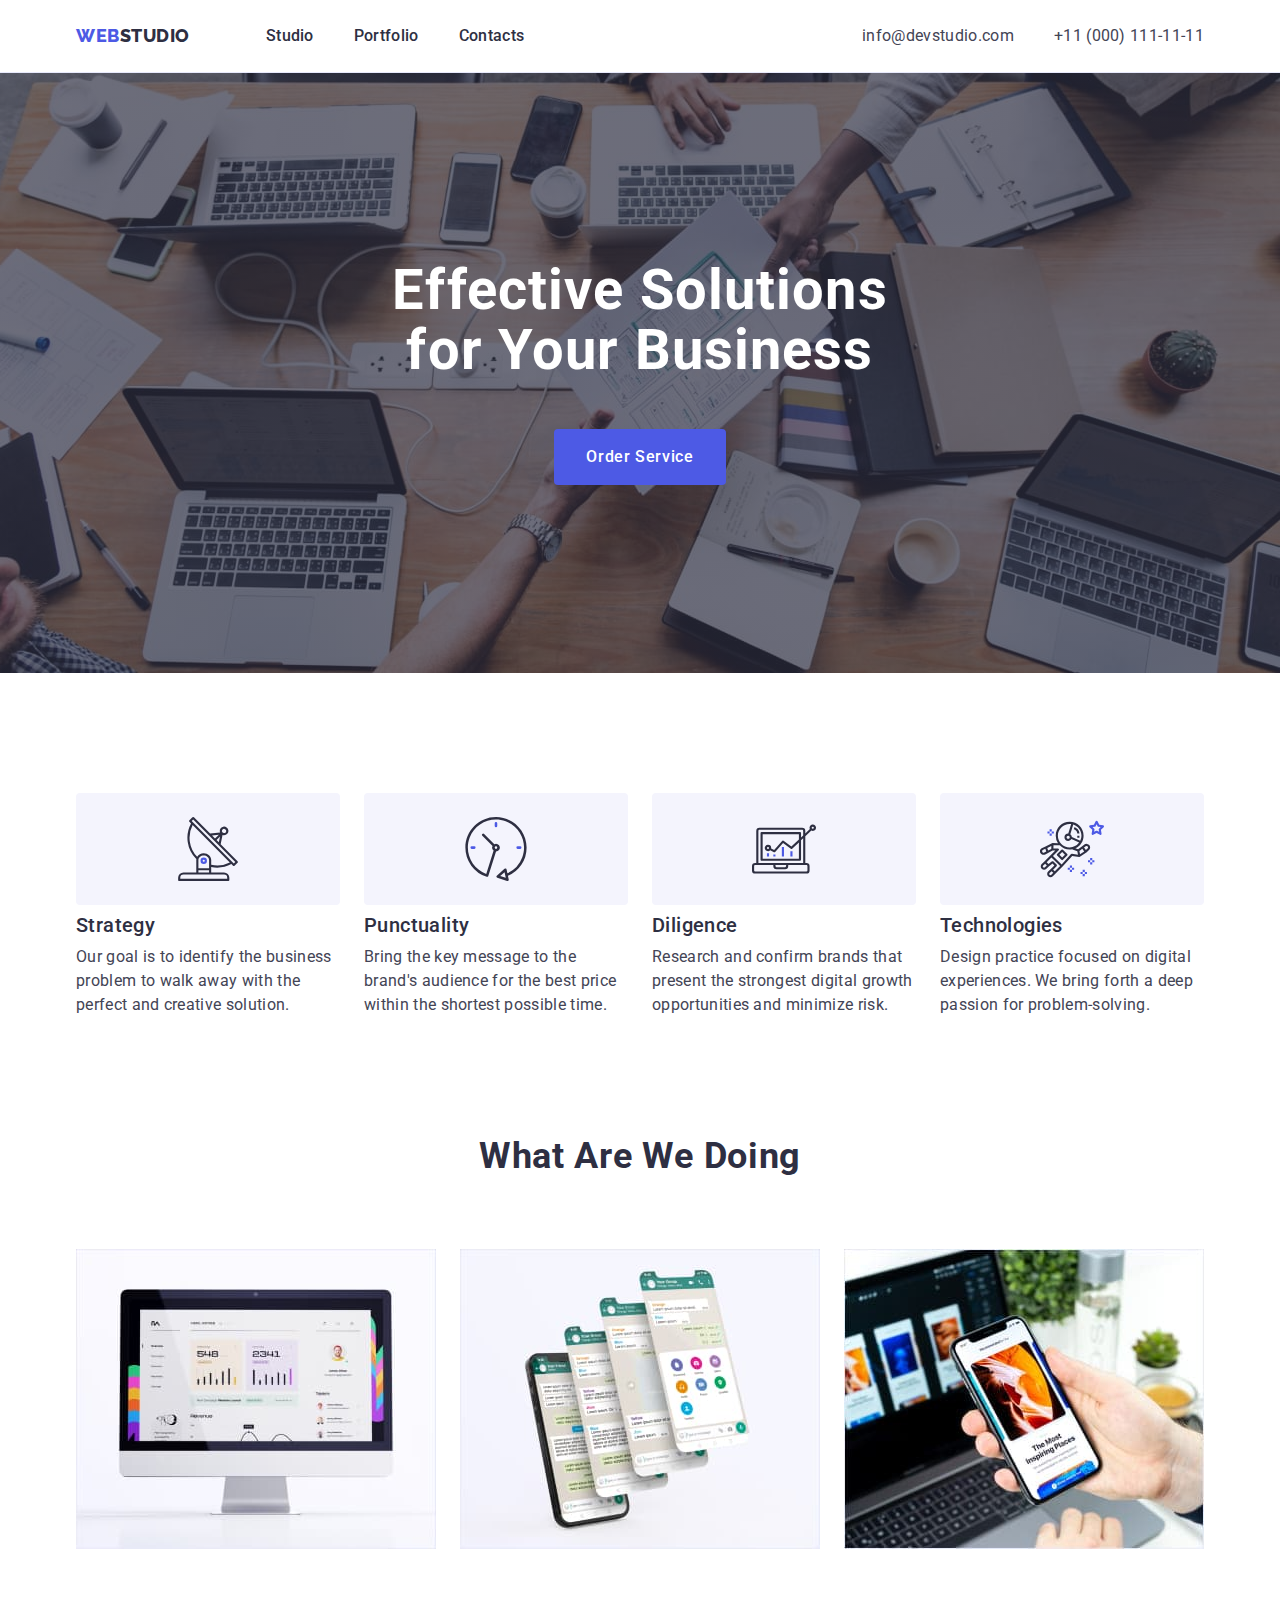
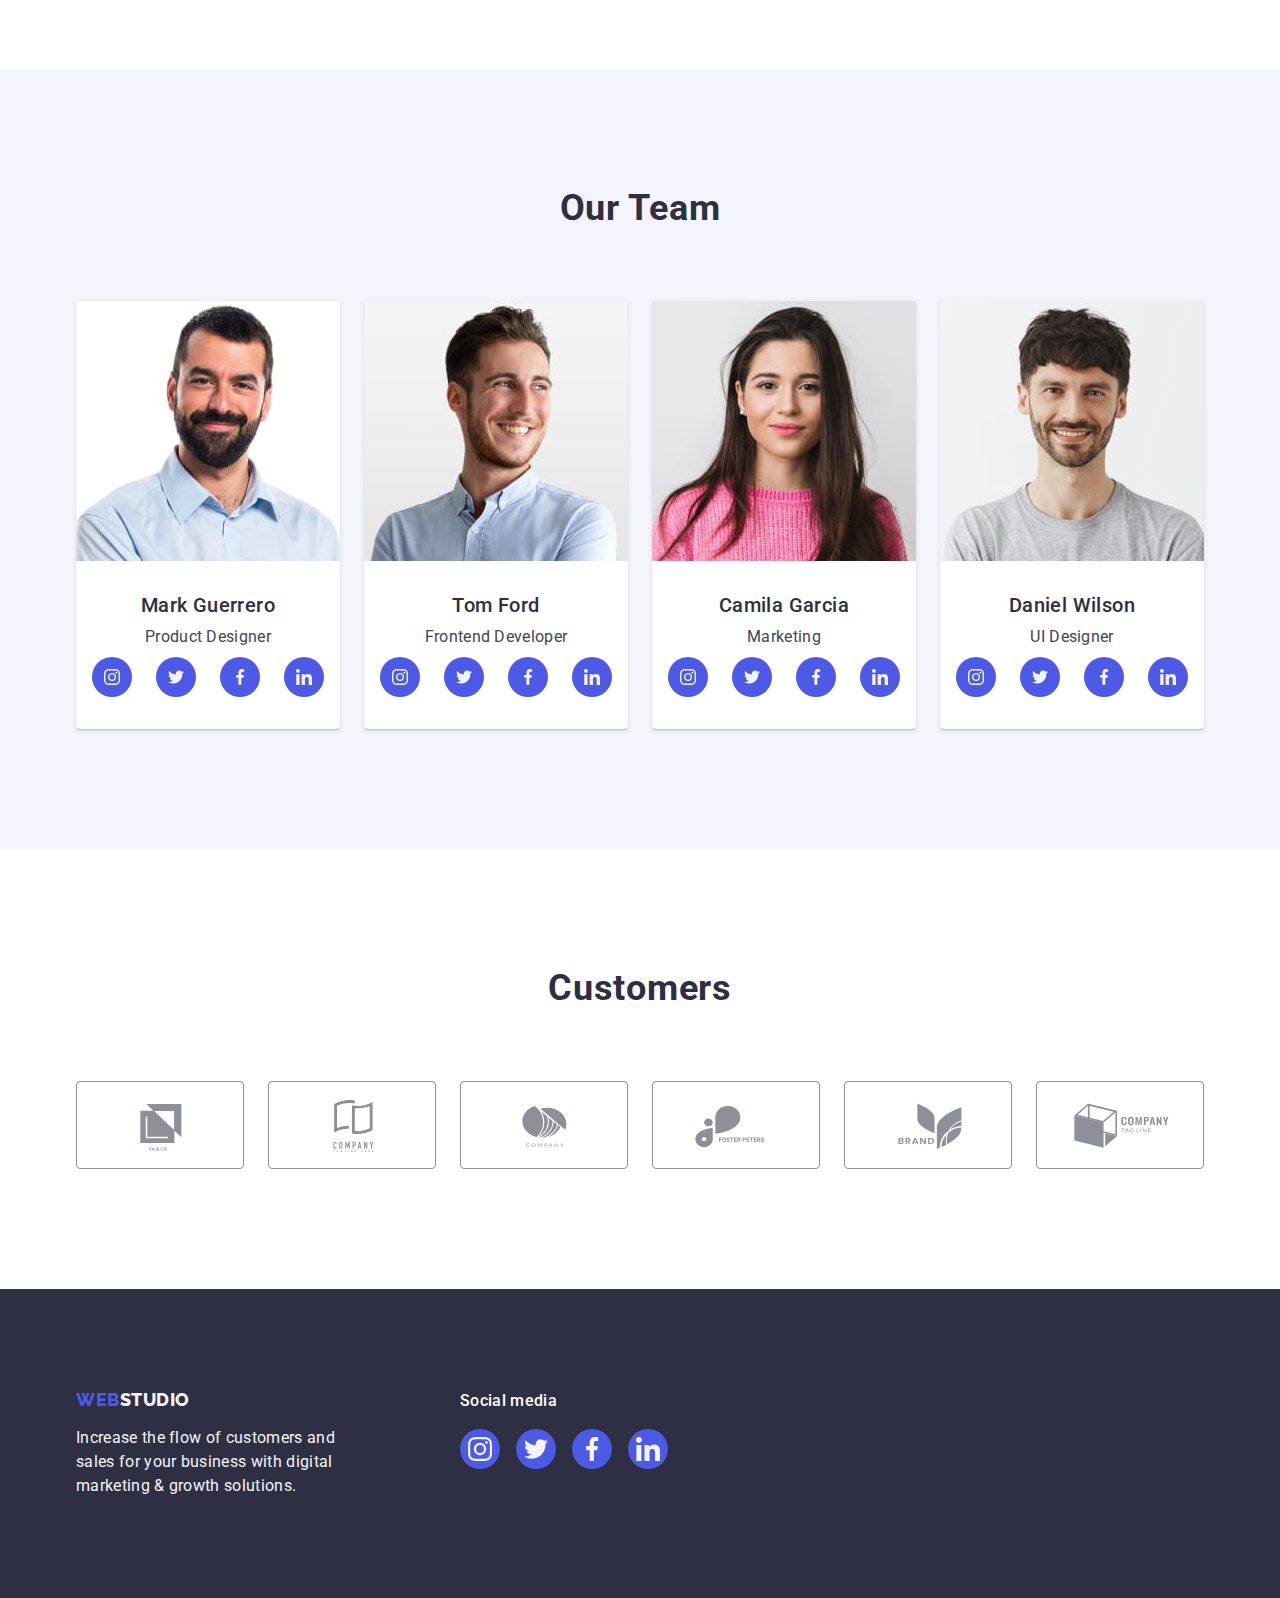
==== commit 5bc75723: "HTML,css update" ====
--- a/index.html
+++ b/index.html
@@ -166,20 +166,18 @@
                 <p class="section-description">Product Designer</p>
                 <ul class="team-social list">
                   <li class="item">
-                    <a class="link" href="https://www.instagram.com/"
-                      ><svg class="icon" width="16" height="16">
-                        <use
-                          href="./images/icons.svg#icon-instagram-2"
-                        ></use></svg
-                    ></a>
-                  </li>
-                  <li class="item">
-                    <a class="link" href=""
-                      ><svg class="icon" width="16" height="16">
-                        <use
-                          href="./images/icons.svg#icon-twitter-1"
-                        ></use></svg
-                    ></a>
+                    <a class="link" href="https://www.instagram.com/">
+                      <svg class="icon" width="16" height="16">
+                        <use href="./images/icons.svg#icon-instagram-2"></use>
+                      </svg>
+                    </a>
+                  </li>
+                  <li class="item">
+                    <a class="link" href=""
+                      ><svg class="icon" width="16" height="16">
+                        <use href="./images/icons.svg#icon-twitter-1"></use>
+                      </svg>
+                    </a>
                   </li>
                   <li class="item">
                     <a class="link" href=""
@@ -389,50 +387,42 @@
     <!-- Fotter -->
     <footer class="footer">
       <div class="container">
-        <ul class="footer-list list">
-          <li>
-            <a class="logofooter link" href="./index.html">
-              Web<span class="logofooter-text">Studio</span></a
-            >
-            <p class="footer-description">
-              Increase the flow of customers and sales for your business with
-              digital marketing & growth solutions.
-            </p>
-          </li>
-          <li>
-            <h4 class="social-section-header">Social media</h4>
-            <ul class="social-links list">
-              <il class="item"
-                ><a href=""
-                  ><svg class="icon" width="24" height="24">
-                    <use
-                      href="./images/icons.svg#icon-instagram-2"
-                    ></use></svg></a
-              ></il>
-              <il class="item"
-                ><a href=""
-                  ><svg class="icon" width="24" height="24">
-                    <use
-                      href="./images/icons.svg#icon-twitter-1"
-                    ></use></svg></a
-              ></il>
-              <il class="item"
-                ><a href=""
-                  ><svg class="icon" width="24" height="24">
-                    <use
-                      href="./images/icons.svg#icon-facebook-1"
-                    ></use></svg></a
-              ></il>
-              <il class="item"
-                ><a href=""
-                  ><svg class="icon" width="24" height="24">
-                    <use
-                      href="./images/icons.svg#icon-linkedin-1"
-                    ></use></svg></a
-              ></il>
-            </ul>
-          </li>
-        </ul>
+        <div class="footer-list">
+          <a class="logofooter link" href="./index.html">
+            Web<span class="logofooter-text">Studio</span></a
+          >
+          <p class="footer-description">
+            Increase the flow of customers and sales for your business with
+            digital marketing & growth solutions.
+          </p>
+        </div>
+        <div>
+          <p class="social-section-header">Social media</p>
+          <ul class="social-links list">
+            <il class="item"
+              ><a class="social-link-icon" href=""
+                ><svg class="icon" width="24" height="24">
+                  <use
+                    href="./images/icons.svg#icon-instagram-2"
+                  ></use></svg></a
+            ></il>
+            <il class="item"
+              ><a class="social-link-icon" href=""
+                ><svg class="icon" width="24" height="24">
+                  <use href="./images/icons.svg#icon-twitter-1"></use></svg></a
+            ></il>
+            <il class="item"
+              ><a class="social-link-icon" href=""
+                ><svg class="icon" width="24" height="24">
+                  <use href="./images/icons.svg#icon-facebook-1"></use></svg></a
+            ></il>
+            <il class="item"
+              ><a class="social-link-icon" href=""
+                ><svg class="icon" width="24" height="24">
+                  <use href="./images/icons.svg#icon-linkedin-1"></use></svg></a
+            ></il>
+          </ul>
+        </div>
       </div>
     </footer>
   </body>
--- a/css/styles.css
+++ b/css/styles.css
@@ -112,9 +112,7 @@
   gap: 40px;
 }
 .contacts .item:last-child {
-  margin-right: 40px;
-  :40px ;
-}
+  margin-right: 0px;}
 .contacts-option {
   font-weight: 400;
   font-size: 16px;
@@ -141,7 +139,7 @@
      rgba(46, 47, 66, 0.7), 
      rgba(46, 47, 66, 0.7)
     ),
-    url(../images/hero/people-office\ 1.jpg);
+    url(../images/hero/people-office1.jpg);
   background-repeat: no-repeat;
   background-position: center;
   background-size: cover;
@@ -222,6 +220,16 @@
   color: var(--primary-text-color);
   margin-bottom: 72px;
 }
+.section-customers .section-title {
+  font-weight: 700;
+  font-size: 36px;
+  line-height: 1.1;
+  letter-spacing: 0.02em;
+  text-transform: capitalize;
+  text-align: center;
+  color: var(--primary-text-color);
+  margin-bottom: 72px;
+}
 .section-header {
   font-weight: 500;
   font-size: 20px;
@@ -241,7 +249,7 @@
   width: 264px;
    text-align: center;
   border-radius: 0px 0px 4px 4px;
-  box-shadow: 0px 1px 6px rgba(46, 47, 66, 0.08), 0px 1px 1px rgba(46, 47, 66, 0.16), 0px 2px 1px rgba(46, 47, 66, 0.08);
+  box-shadow: 0px 1px 6px rgba(46, 47, 66, 0.08), 0px 1px 1px rgba(46, 47, 66, 0.16),0px 2px 1px rgba(46, 47, 66, 0.08);
 }
 .section-four-list-item:last-child {
   margin-right: 0px;
@@ -359,15 +367,19 @@
   fill:currentColor;
 }
 /* Footer */
+.footer .container {
+  display: flex;
+  align-items: baseline;
+  width: 1158px;
+  padding-left: 15px;
+  padding-right: 15px;
+  margin-right: auto;
+  margin-left: auto;
+gap: 120px}
 .footer {
   background-color: var(--hero-footer-background-color);
   padding-top: 100px;
   padding-bottom: 100px;
-}
-.footer-list {
-  display: flex;
-  align-content: center;
-  gap: 120px;
 }
 .logofooter {
   display: inline-block;
@@ -404,18 +416,27 @@
   justify-content: center;
 }
 .social-links .item {
-  display: inline-block;
-  width: 40px;
-  height: 40px;
-  padding: 8px;
+   width: 40px;
+  height: 40px;}
+ 
+ .social-link-icon {
+  display: flex;
+  justify-content: center;
+  align-items: center;
+  width:100%;
+  height:100%;
   border-radius: 50%;
   background-color: var(--accent-color);
 }
-.social-links .item:hover {
+
+.social-link-icon:hover {
   background-color:#31D0AA;
 }
-.social-links .item:focus {
+.social-link-icon:focus {
   background-color: #31D0AA);
+}
+.social-link-icon .icon {
+  fill:#f4f4fd ;
 }
 
 /* Portfolio */
@@ -450,17 +471,13 @@
   background-color: #404bbf;
   color: #ffffff;
   border: 1px solid transparent;
+  box-shadow: 0px 3px 1px rgba(0, 0, 0, 0.1), 0px 2px 1px rgba(0, 0, 0, 0.08), 0px 2px 2px rgba(0, 0, 0, 0.12);
 }
 .filter-button:hover {
   background-color: #404bbf;
   color: #ffffff;
   border: 1px solid transparent;
-  box-shadow: 2px 4px 6px rgba(39, 40, 55, 0.5);
-}
-.filter-button:focus {
-  background-color: #404bbf;
-  color: #ffffff;
-  box-shadow: 2px 4px 6px rgba(39, 40, 55, 0.5);
+  box-shadow: 0px 3px 1px rgba(0, 0, 0, 0.1), 0px 2px 1px rgba(0, 0, 0, 0.08), 0px 2px 2px rgba(0, 0, 0, 0.12);
 }
 /* Our projects */
 .projects {
@@ -477,10 +494,15 @@
   margin-right: 24px;
   margin-bottom: 48px;
 }
-.projects .item:hover {box-shadow: 2px 4px 6px rgba(17, 17, 21, 0.4);
-
-}
-
+.projects .item .link {
+  display: block;
+}
+.projects .item .link:hover {
+  box-shadow: 0px 1px 6px rgba(46, 47, 66, 0.08), 0px 1px 1px rgba(46, 47, 66, 0.16), 0px 2px 1px rgba(46, 47, 66, 0.08);
+}
+.projects .item .link:focus {
+  box-shadow: 0px 1px 6px rgba(46, 47, 66, 0.08), 0px 1px 1px rgba(46, 47, 66, 0.16), 0px 2px 1px rgba(46, 47, 66, 0.08);
+}
 
 .projects .item.item:nth-child(3n) {
   margin-right: 0px;
